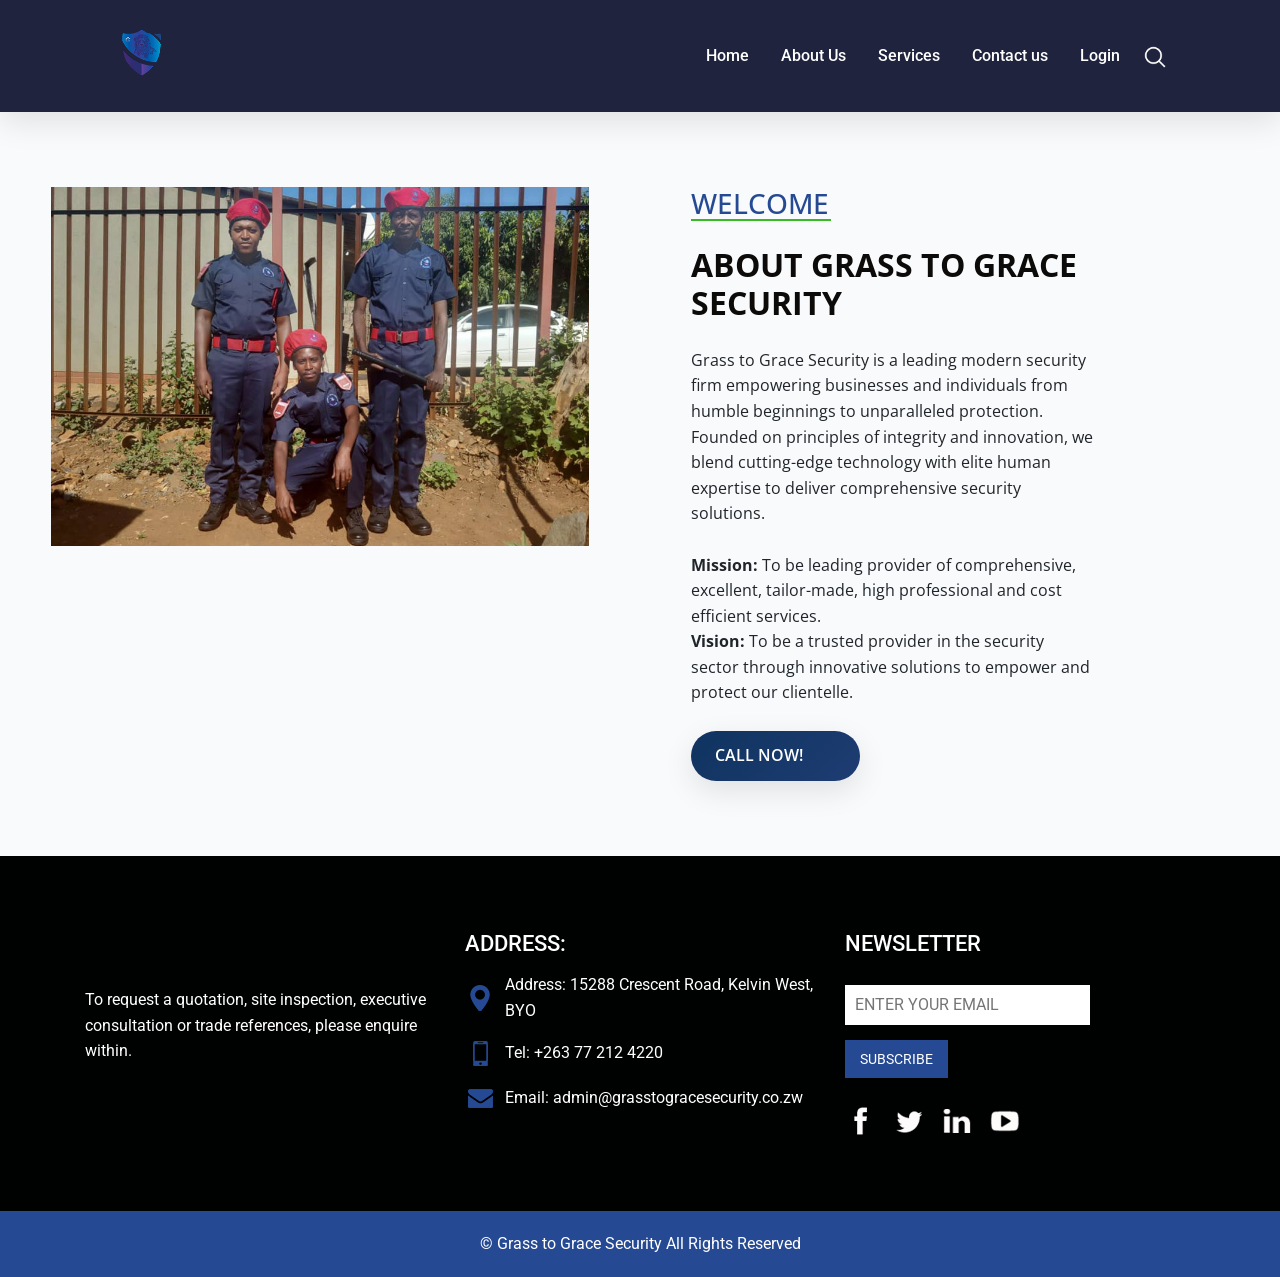
==== about.html @ a0dddc13 "Add files via upload" ====
<!DOCTYPE html>
<html>

<head>
  <!-- Basic -->
  <meta charset="utf-8" />
  <meta http-equiv="X-UA-Compatible" content="IE=edge" />
  <!-- Mobile Metas -->
  <meta name="viewport" content="width=device-width, initial-scale=1, shrink-to-fit=no" />
  <!-- Site Metas -->
  <meta name="keywords" content="" />
  <meta name="description" content="" />
  <meta name="author" content="" />

<title>Grass to Grace Security</title>

  <!-- Site Metas -->
  <meta name="keywords" content="about, security company, Grass to Grace Security, mission, vision" />
  <meta name="description" content="Learn about Grass to Grace Security's story, mission, and commitment to modern security solutions." />
  <meta name="author" content="Grass to Grace Security" />

  <!-- slider stylesheet -->
  <link rel="stylesheet" type="text/css"
    href="https://cdnjs.cloudflare.com/ajax/libs/OwlCarousel2/2.1.3/assets/owl.carousel.min.css" />

  <!-- bootstrap core css -->
  <link rel="stylesheet" type="text/css" href="css/bootstrap.css" />

  <!-- fonts style -->
  <link href="https://fonts.googleapis.com/css?family=Open+Sans:300,400,600,700|Roboto:400,500&display=swap"
    rel="stylesheet" />
  <!-- Custom styles for this template -->
  <link href="css/style.css" rel="stylesheet" />
  <!-- responsive style -->
  <link href="css/responsive.css" rel="stylesheet" />
</head>

<body>
  <!-- header section strats -->
  <header class="header_section">
    <div class="container">
      <nav class="navbar navbar-expand-lg custom_nav-container ">
        <a class="navbar-brand" href="#">
          <div class="logo_box">
            <img src="images/logo.png" alt="" />
          </div>
        </a>
        <button class="navbar-toggler" type="button" data-toggle="collapse" data-target="#navbarSupportedContent"
          aria-controls="navbarSupportedContent" aria-expanded="false" aria-label="Toggle navigation">
          <span class="navbar-toggler-icon"></span>
        </button>

        <div class="collapse navbar-collapse" id="navbarSupportedContent">
          <ul class="navbar-nav ml-auto mr-2">
            <li class="nav-item active">
              <a class="nav-link" href="index.html">Home <span class="sr-only">(current)</span></a>
            </li>
            <li class="nav-item">
              <a class="nav-link" href="about.html">About Us </a>
            </li>
            <li class="nav-item">
              <a class="nav-link" href="service.html">Services</a>
            </li>
            <li class="nav-item">
           
            </li>
            <li class="nav-item">
              <a class="nav-link" href="contact.html">Contact us</a>
            </li>
            <li class="nav-item">
              <a class="nav-link" href="#">Login </a>
            </li>
          </ul>
          <form class="form-inline my-2 my-lg-0">
            <input class="form-control nav_search-input mr-sm-2 d-none" type="search" placeholder="Search"
              aria-label="Search" value="" />
            <button class="btn  my-2 my-sm-0 nav_search-btn" type="submit"></button>
          </form>
        </div>
      </nav>
    </div>
  </header>
  <!-- end header section -->

  <!-- slider section -->


  <!-- end slider section -->

  <!-- welcome section -->
  <section class="welcome_section layout_padding">
    <div class="container-fluid">
      <div class="row">
        <div class=" col-md-6">
          <div>
            <img class="img-fluid" src="images/welcome.jpg" alt="" />
          </div>
        </div>
        <div class=" col-md-6">
          <div class="welcome_detail">
            <h3>
              Welcome
            </h3>
            <h2>
              About Grass to Grace Security
            </h2>
            <p>
              Grass to Grace Security is a leading modern security firm empowering businesses and individuals from humble beginnings to unparalleled protection. Founded on principles of integrity and innovation, we blend cutting-edge technology with elite human expertise to deliver comprehensive security solutions. 
              <br><br>
              <strong>Mission:</strong> To be leading provider of comprehensive, excellent, tailor-made, high professional and cost efficient services. 
              <br><strong>Vision:</strong> To be a trusted provider in the security sector through innovative solutions to empower and protect our clientelle.
            </p>
            <div class="welcome_detail-btn">
              <a href="">
                <span>
                  Call Now!
                </span>
                <img src="" alt="" class="ml-2" />
              </a>
            </div>
          </div>
        </div>
      </div>
    </div>
  </section>
  <!-- end welcome section -->



  <!-- info section -->
  <section class="info_section layout_padding">
    <div class="container">
      <div class="row">
        <div class=" col-md-4 info_detail">
          <div>
            <p>
              To request a quotation, site inspection, executive consultation or trade references, please enquire within.
            </p>
          </div>
        </div>
        <div class=" col-md-4 address_container">
          <div>
            <h3>
              Address:
            </h3>
            <div class="address_link-container">
              <a href="">
                <img src="images/location.png" alt="">
 Address: 15288 Crescent Road, Kelvin West, BYO
                </span>
              </a>
              <a href="">
                <img src="images/phone.png" alt="">
 Tel: +263 77 212 4220
                </span>
              </a>
              <a href="">
                <img src="images/mail.png" alt="">
                <span>
Email: admin@grasstogracesecurity.co.zw
                </span>
              </a>
            </div>
          </div>
        </div>
        <div class=" col-md-4 news_container">
          <div>
            <div>
              <h3>
                newsletter

              </h3>
              <form action="">
                <input type="email" placeholder="ENTER YOUR EMAIL">
                <div>
                  <button type="submit">
                    Subscribe
                  </button>
                </div>
              </form>
            </div>
            <div class="social_container">
              <div>
                <img src="images/fb.png" alt="">
              </div>
              <div>
                <img src="images/twitter.png" alt="">
              </div>
              <div>
                <img src="images/linkedin.png" alt="">
              </div>
              <div>
                <img src="images/youtube.png" alt="">
              </div>
            </div>
          </div>
        </div>
      </div>
    </div>
  </section>

  <!-- end info section -->


  <!-- footer section -->
  <section class="container-fluid footer_section">
    <p>
      &copy; Grass to Grace Security All Rights Reserved 
    </p>
  </section>
  <!-- footer section -->

  <script type="text/javascript" src="js/jquery-3.4.1.min.js"></script>
  <script type="text/javascript" src="js/bootstrap.js"></script>
  <script type="text/javascript" src="https://cdnjs.cloudflare.com/ajax/libs/OwlCarousel2/2.2.1/owl.carousel.min.js">
  </script>
  <script type="text/javascript">
    $(".owl-carousel").owlCarousel({
      loop: true,
      margin: 20,
      nav: true,
      navText: [],
      autoplay: true,
      autoplayHoverPause: true,
      responsive: {
        0: {
          items: 1
        },
        600: {
          items: 2
        },
        1000: {
          items: 3
        }
      }
    });
  </script>

  <script>
    $(".nav_search-btn").click(function () {
      if ($(".nav_search-input").hasClass("d-none")) {
        event.preventDefault();
        $(".nav_search-input")
          .animate({
              left: "-1000px"
            },
            "1000000"
          )
          .removeClass("d-none");
      } else {
        $(".nav_search-input")
          .animate({
              left: "0px"
            },
            "1000000"
          )
          .addClass("d-none");
      }
    });
  </script>





</body>

</html>
---- css/style.css ----
body {
  font-family: "Open Sans", sans-serif;
  background-color: var(--bg-light, #f8fafc);
  line-height: 1.6;
  transition: all 0.3s ease;
}

.layout_padding {
  padding: 75px 0;
}

.layout_padding-top {
  padding-top: 75px;
}

.layout_padding-bottom {
  padding-bottom: 75px;
}

/*header section*/

:root {
  --primary-dark: #1a1f3a;
  --primary-gradient: linear-gradient(135deg, #0f3460, #1e3c72);
  --accent-gold: #f4b400;
  --accent-green: #22c55e;
  --modern-blue: #2563eb;
  --bg-light: #f8fafc;
  --shadow-soft: 0 10px 30px rgba(0,0,0,0.1);
  --shadow-hover: 0 20px 40px rgba(0,0,0,0.15);
  --text-dark: #0f172a;
  --text-light: #64748b;
}

.header_section {
  font-family: "Roboto", sans-serif;
  background-color: #1f233e;
  color: #fff;
  min-height: 90px;
  padding: 1% 0;
  position: sticky;
  top: 0;
  z-index: 1030;
  box-shadow: var(--shadow-soft);
}

.custom_nav-container.navbar-expand-lg .navbar-nav .nav-link {
  color: #fff;
  padding: 0.5rem 1rem;
  transition: color 0.3s ease, transform 0.2s ease;
  font-weight: 500;
}

.custom_nav-container.navbar-expand-lg .navbar-nav .nav-link:hover {
  color: #fefefe;
  transform: translateY(-2px);
}

a,
a:hover,
a:focus {
  text-decoration: none;
}

.btn,
.btn:focus {
  outline: none !important;
  box-shadow: none;
}

.custom_nav-container .navbar-toggler {
  border-color: #fff;
  outline: none;
}

.custom_nav-container .navbar-toggler .navbar-toggler-icon {
  background-image: url(../images/menu.png);
}

.custom_nav-container .nav_search-btn {
  background-image: url(../images/search-icon.png);

  background-size: 22px;
  background-repeat: no-repeat;
  background-position-y: 7px;
  width: 35px;
  height: 35px;
  padding: 0;
  border: none;
}

.navbar {
}

.nav-link:hover {
  color: #fefefe;
}

.logo_box {
  width: 80px;
}

.logo_box img {
  width: 100%;
}

.call_to_btn {
  display: inline-block;
  color: #fefefe;
  padding: 10px 35px;
  background-color: #f6bb08;
  margin-top: 5%;
  margin-bottom: 20%;
  border-radius: 0;
}

/*end header section*/

/* slider section */

.slider_section {
  height: calc(100vh - 90px);
}

.slider_section .carousel-indicators {
  top: 50%;
  left: -75px;
  transform: translateY(-50%);
  display: block;
  bottom: unset;
  right: unset;
}

.slider_section .carousel-indicators li {
  width: 16px;
  height: 16px;
  opacity: 1;
  margin: 0 auto;
}

.slider_section .carousel-indicators .active {
  width: 24px;
  height: 24px;
  background-color: #2561db;
}

.carousel-control-prev,
.carousel-control-next {
  display: none;
}

.vert .carousel-item-next.carousel-item-left,
.vert .carousel-item-prev.carousel-item-right {
  -webkit-transform: translate3d(0, 0, 0);
  transform: translate3d(0, 0, 0);
}

.vert .carousel-item-next,
.vert .active.carousel-item-right {
  -webkit-transform: translate3d(0, 100%, 0);
  transform: translate3d(0, 100% 0);
}

.vert .carousel-item-prev,
.vert .active.carousel-item-left {
  -webkit-transform: translate3d(0, -100%, 0);
  transform: translate3d(0, -100%, 0);
}

.slider_section .slider_box {
  display: flex;
  position: relative;
  height: calc(100vh - 80px);
  background-image: 
    linear-gradient(rgba(10,20,50,0.6), rgba(10,20,50,0.6)),
    url(../images/banner.jpg);
  background-size: cover;
  background-position: center;
  background-repeat: no-repeat;
}

.slider_section .slider_box .fixed_company-detail {
  position: absolute;
  top: 50%;
  right: 10%;
  transform: translate(-50%, -50%);
}

.slider_section .slider_box .fixed_company-detail p {
  width: 12px;
  text-align: center;
  word-break: break-word;
  color: #fff;
  text-transform: uppercase;
}

.slider_section .slider_box .slider-detail {
  color: #fff;
  width: 60%;
  margin-top: 14%;
  margin-left: 20%;
}

.slider_section .slider_box .slider-detail .slider_detail-heading h2 {
  font-weight: 100;
  text-transform: uppercase;
}

.slider_section .slider_box .slider-detail .slider_detail-heading h1 {
  font-weight: 700;
  text-transform: uppercase;
}

.slider_section .slider_box .slider-detail .slider_detail-text {
  width: 55%;
  color: #f8fafd;
}

.slider_section .slider_box .slider-detail .slider_detail-btn {
  display: flex;
}

.slider_section .slider_box .slider-detail .slider_detail-btn a {
  margin-top: 28px;
  padding: 16px 20px;
  background-color: #2561db;
  color: #fff;
}

/* end slider section */

/* welcome section */
.welcome_section {
}

.welcome_section .col-md-6 {
  padding: 0 4%;
}

.welcome_detail {
  width: 75%;
}

.welcome_detail h2 {
  text-transform: uppercase;
  color: #0c0b09;
  font-weight: bold;
}

.welcome_detail h3 {
  text-transform: uppercase;
  color: #254a93;
  position: relative;
}

.welcome_detail h3::after {
  position: absolute;
  bottom: 0;
  left: 0;
  content: "";
  height: 1.5px;
  width: 140px;
  background-color: #36bb25;
}

.welcome_detail h2,
.welcome_detail p,
.welcome_detail .welcome_detail-btn {
  margin-top: 25px;
}

.welcome_section .welcome_detail-btn a,
.welcome_section .welcome_detail-btn a:hover {
  text-transform: uppercase;

  color: #0c0b09;
}

.welcome_section .welcome_detail-btn a img {
  width: 25px;
}

/* end welcome section */

/* service section */

.service_section .container {
  padding: 0 50px;
}

.service_detail h2 {
  text-transform: uppercase;
  color: #0c0b09;
  font-weight: bold;
}

.service_detail h3 {
  text-transform: uppercase;
  color: #254a93;
  position: relative;
}

.service_detail h3::after {
  position: absolute;
  bottom: 0;
  left: 0;
  content: "";
  height: 1.5px;
  width: 45px;
  background-color: #36bb25;
}

.service_section .service_img-container {
  display: flex;
  flex-wrap: wrap;
  padding-top: 40px;
}

.service_section .service_img-container .service_img-box {
  display: flex;
  justify-content: center;
  align-items: center;
  min-width: 300px;
  height: 325px;
  background-size: cover;
}

.service_img-container .service_img-box.i-box-1 {
  width: 60%;
  background-image: url(../images/s-1.jpg);
}

.service_img-container .service_img-box.i-box-2 {
  width: 40%;
  background-image: url(../images/s-2.jpg);
}

.service_img-container .service_img-box.i-box-3 {
  width: 40%;
  background-image: url(../images/s-3.jpg);
}

.service_img-container .service_img-box.i-box-4 {
  width: 60%;
  background-image: url(../images/s-4.jpg);
}

.service_section .service_img-container a,
.service_section .service_img-container a:hover {
  color: #fff;
  text-transform: uppercase;
  padding: 15px 40px;
}

.service_section .service_img-container .service_img-box:hover {
  cursor: pointer;
}

.service_section .service_img-container .service_img-box {
  transition: all 0.4s ease;
  border-radius: 12px;
  overflow: hidden;
}

.service_section .service_img-container .service_img-box:hover {
  transform: translateY(-10px) scale(1.02);
  box-shadow: var(--shadow-hover);
}

.service_section .service_img-container .service_img-box:hover a {
  background: var(--primary-gradient);
}

.service_btn {
  margin-top: 20px;
  display: flex;
  justify-content: center;
}

.service_btn a,
.security_btn a,
.welcome_detail-btn a,
.story_detail-btn a,
.slider_detail-btn a {
  display: inline-flex;
  align-items: center;
  background: var(--primary-gradient);
  color: #fff !important;
  padding: 12px 24px;
  border-radius: 50px;
  font-weight: 600;
  transition: all 0.3s ease;
  text-transform: uppercase;
  box-shadow: var(--shadow-soft);
}

.service_btn a:hover,
.security_btn a:hover,
.welcome_detail-btn a:hover,
.story_detail-btn a:hover,
.slider_detail-btn a:hover {
  transform: translateY(-3px);
  box-shadow: var(--shadow-hover);
}

.service_btn a img {
  width: 25px;
}

/* end service section */

/* security section */
.security_section {
}

.security_section h2 {
  text-transform: uppercase;
  color: #0c0b09;
  font-weight: bold;
  text-align: center;
  margin-bottom: 35px;
}

.security_section h3 {
  text-transform: uppercase;
  color: #254a93;
  position: relative;
  text-align: center;
}

.security_section h3::after {
  position: absolute;
  bottom: 0;
  left: 50%;
  transform: translateX(-50%);
  content: "";
  height: 1.5px;
  width: 140px;
  background-color: #36bb25;
}

.security_section .security_container {
  width: 90%;
  margin: 0 auto;
}

.security_section .security_img-box {
  display: flex;
  justify-content: center;
  align-items: center;
  background-size: cover;
  width: 300px;
  height: 490px;
  margin: 0 auto;
  z-index: 999;
}

.security_section .security_img-box.i-box-1 {
  background-image: url(../images/security-1.jpg);
}

.security_section .security_img-box.i-box-2 {
  background-image: url(../images/security-2.jpg);
}

.security_section .security_img-box.i-box-3 {
  background-image: url(../images/security-3.jpg);
}

.security_section .security_img-box a {
  display: none;
  opacity: 0;
  text-transform: uppercase;
  padding: 8px 12px;
  border: 1.5px solid #f0f0f0;
  color: #fff;
}

.security_section .security_img-box:hover a {
  display: inline-block;
  opacity: 1;
}

.security_btn {
  margin-top: 20px;
  display: flex;
  justify-content: center;
}

.security_btn a,
.security_btn a:hover {
  text-transform: uppercase;

  color: #0c0b09;
}

.security_btn a img {
  width: 25px;
}

.owl-carousel .owl-nav,
.owl-carousel .owl-nav.disabled {
  display: flex;
  justify-content: space-between;
  width: 100%;
  z-index: 0;
}

.owl-carousel .owl-nav .owl-next,
.owl-carousel .owl-nav .owl-prev {
  position: absolute;
  top: 50%;
  background-color: #254a93;
  width: 70px;
  height: 40px;
  background-repeat: no-repeat;
  background-size: 22px;
  background-position: 50%;
  transform: translateY(-50%);
}

.owl-carousel .owl-nav .owl-next {
  right: -25px;
  background-image: url(../images/right-arrow.png);
}

.owl-carousel .owl-nav .owl-prev {
  left: -25px;
  background-image: url(../images/left-arrow.png);
}

/* end security section */

.story_section {
  padding: 0 4%;
}

.story_section .container-fluid {
  -webkit-box-shadow: 1px -1px 24px -13px rgba(0, 0, 0, 0.75);
  -moz-box-shadow: 1px -1px 24px -13px rgba(0, 0, 0, 0.75);
  box-shadow: 1px -1px 24px -13px rgba(0, 0, 0, 0.75);
}

.story_section .col-md-6 {
  padding: 0;
  display: flex;
  align-items: center;
  background-color: #fcfcfc;
}

.story_detail {
  margin-left: 40px;
}

.story_detail h2 {
  text-transform: uppercase;
  color: #0c0b09;
  font-weight: bold;
}

.story_detail h3 {
  text-transform: uppercase;
  color: #254a93;

  margin: 0;
}

.story_detail {
  width: 85%;
}

.story_detail .story_detail-btn {
  margin-top: 25px;
}

.story_section .story_detail-btn a,
.story_section .story_detail-btn a:hover {
  text-transform: uppercase;

  color: #0c0b09;
}

.story_section .story_detail-btn a img {
  width: 25px;
}

.contact_form-container {
  background-image: url(../images/guards.jpg);
}

.contact_form-container form {
  display: flex;
  flex-direction: column;
  align-items: flex-start;
}

.contact_form-container .contact_box {
  background-color: #fff;
  padding: 35px 40px;
  width: 50%;
  height: 60%;
  margin: 100px 50px;
}

.contact_form-container form input,
.contact_form-container form input:focus,
.contact_form-container form input:active {
  border: none;
  background-color: transparent;
  border-bottom: 1px solid #00cc99;
  width: 85%;
  margin-top: 12px;
  outline: none;
}

.contact_form-container form button {
  border: none;
  background-color: #254a93;
  color: #fff;
  padding: 8px 20px;
  margin-top: 15px;
}

.contact_section .row .col-md-6 {
  padding: 0;
}

/* end contact section */

/* info section */
.info_section {
  background-color: #000202;
  font-family: "Roboto", sans-serif;
}

.info_section .info_detail {
  display: flex;
  align-items: center;
}

.info_section .info_detail p {
  color: #fff;
}

.address_link-container {
  display: block;
}

.address_link-container a {
  display: flex;
  color: #fff;
  margin: 15px 0;
  align-items: center;
}

.address_link-container a img {
  margin-right: 10px;
}

.info_section .news_container h3,
.info_section .address_container h3 {
  text-transform: uppercase;
  color: #fff;
  font-size: 22px;
}

.info_section .news_container form {
  margin: 28px 0;
}

.info_section .news_container form input {
  border: none;
  background-color: #fff;
  width: 70%;
  padding: 7px 10px;
}

.info_section .news_container form button {
  border: none;
  background-color: #254a93;
  color: #fff;
  font-size: 14px;
  padding: 8px 15px;
  margin-top: 15px;
  text-transform: uppercase;
}

.info_section .news_container .social_container {
  width: 50%;
  display: flex;
  justify-content: space-between;
}

.info_section .news_container .social_container > div {
}

/* end info section */

/* footer section*/

.footer_section {
  background-color: #254a93;
  padding: 20px 0;
  font-family: "Roboto", sans-serif;
}

.footer_section p {
  color: #fff;
  margin: 0;
  text-align: center;
}

.footer_section a {
  color: #fff;
}

/* end footer section*/
---- css/responsive.css ----
@media (max-width: 1120px) {}

@media (max-width: 992px) {
    .welcome_detail {
        width: 100%;
    }

    .custom_nav-container .navbar-nav {
      background: var(--primary-dark);
      padding: 1rem;
      border-radius: 8px;
      margin-top: 1rem;
    }


    .service_img-container .service_img-box.i-box-1 {
        width: 100%;
    }

    .service_img-container .service_img-box.i-box-2 {
        width: 100%;
    }

    .service_img-container .service_img-box.i-box-3 {
        width: 100%;
    }

    .service_img-container .service_img-box.i-box-4 {
        width: 100%;
    }

    .contact_form-container .contact_box {
        width: 75%;

    }

    .contact_form-container form input,
    .contact_form-container form input:focus,
    .contact_form-container form input:active {
        width: 100%;
    }

    .service_img-container .service_img-box {
        margin-top: 35px;
    }

    .info_section .news_container .social_container {

        width: 100%;
    }

    .owl-carousel .owl-nav,
    .owl-carousel .owl-nav.disabled {

        display: flex;
        position: absolute;
        top: 110%;
        transform: translate(-50%);
        justify-content: space-between;
        width: 40%;
        z-index: 0;
        left: 50%;

    }
}

@media (max-width: 768px) {
    .welcome_detail {

        margin-top: 25px;
    }

    .story_detail {


        margin-top: 25px;

    }

    .contact_form-container form input,
    .contact_form-container form input:focus,
    .contact_form-container form input:active {

        width: 85%;

    }

    .service_section .container {

        padding: 0;

    }

    .col-md-4.address_container {

        margin-top: 25px;

    }

    .col-md-4.news_container {

        margin-top: 25px;

    }

    .contact_section .row .col-md-6 {

        padding: 0;
        display: flex;
        align-items: center;
        justify-content: center;

    }
}

@media (max-width: 576px) {
    .slider_section .slider_box .slider-detail .slider_detail-text {

        width: 85%;
    }

    .service_section .container {

        width: 90%;
    }

    .slider_section .carousel-indicators {

        top: 95%;
        left: 25%;

        display: flex;

        justify-content: space-between;
        width: 100px;
        align-items: center;

    }

    .owl-carousel .owl-nav,
    .owl-carousel .owl-nav.disabled {


        width: 75%;


    }

    .contact_form-container .contact_box {

        width: 85%;

    }

    .contact_form-container .contact_box {


        padding: 35px 35px;

        margin: 100px 25px;

    }

    .contact_form-container form input,
    .contact_form-container form input:focus,
    .contact_form-container form input:active {
        width: 100%;
    }

    .info_section .news_container form input {
        width: 90%;

    }

}

@media (max-width: 480px) {
    .service_section .service_img-container .service_img-box {


        min-width: 275px;
        height: 250px;


    }
}

@media (min-width: 1200px) {}
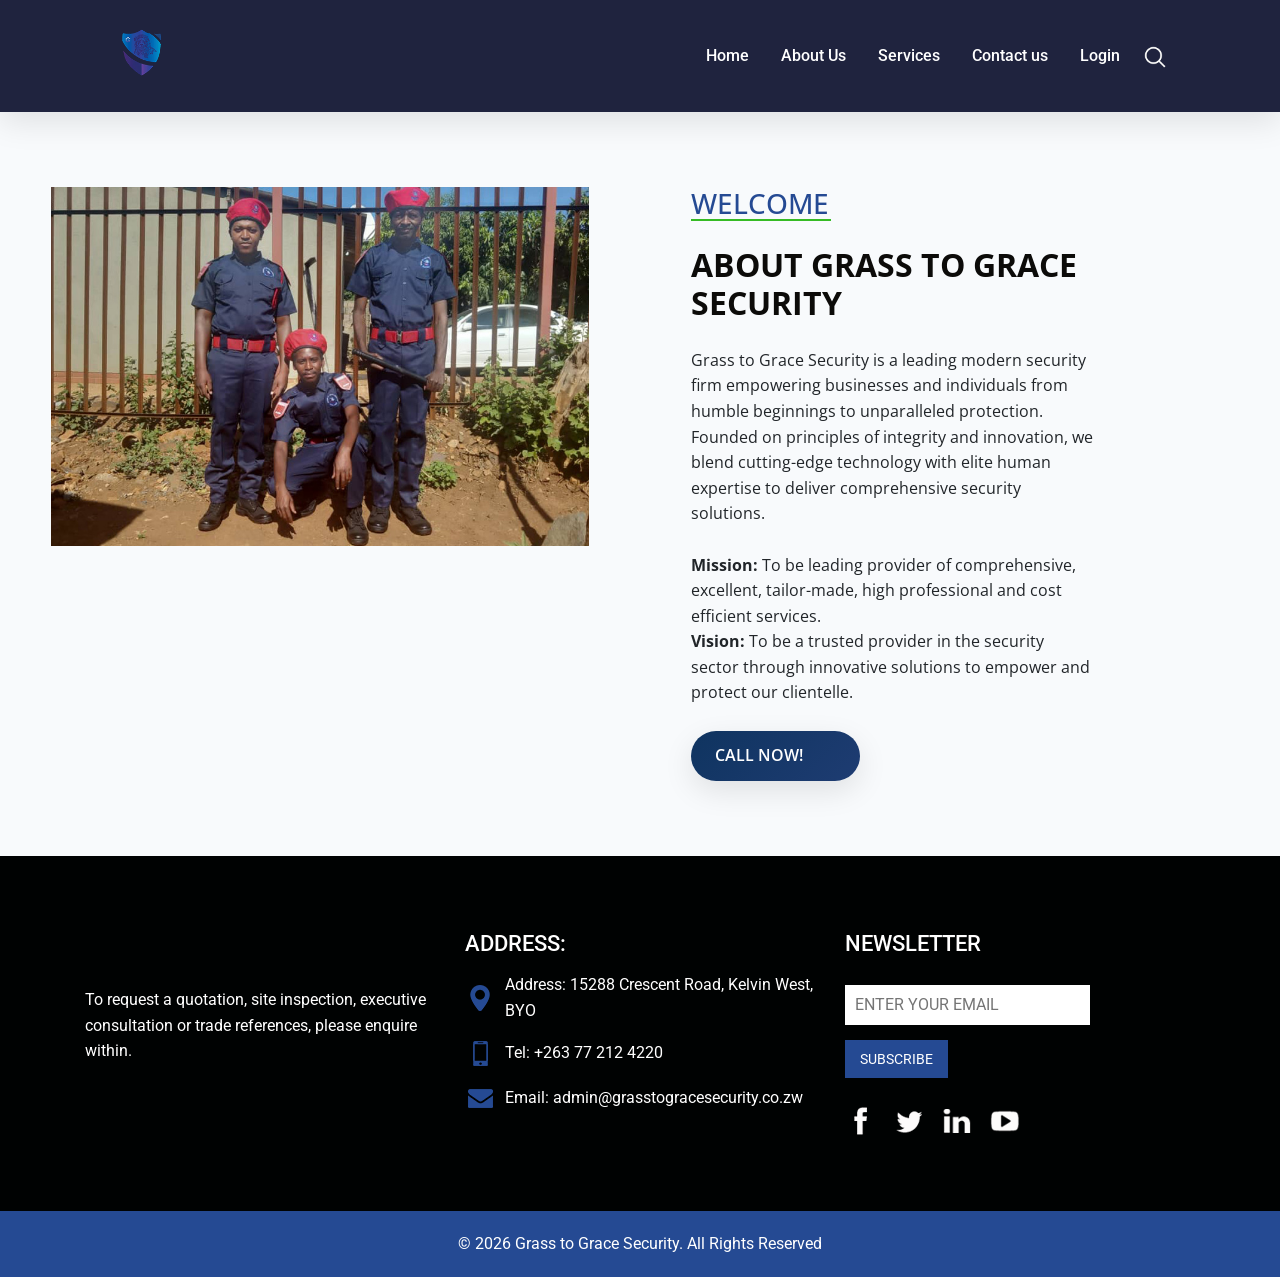
==== commit b9af9751: "Update about.html" ====
--- a/about.html
+++ b/about.html
@@ -205,7 +205,7 @@
   <!-- footer section -->
   <section class="container-fluid footer_section">
     <p>
-      &copy; Grass to Grace Security All Rights Reserved 
+      &copy; 2026 Grass to Grace Security. All Rights Reserved 
     </p>
   </section>
   <!-- footer section -->
@@ -265,4 +265,4 @@
 
 </body>
 
-</html>+</html>
